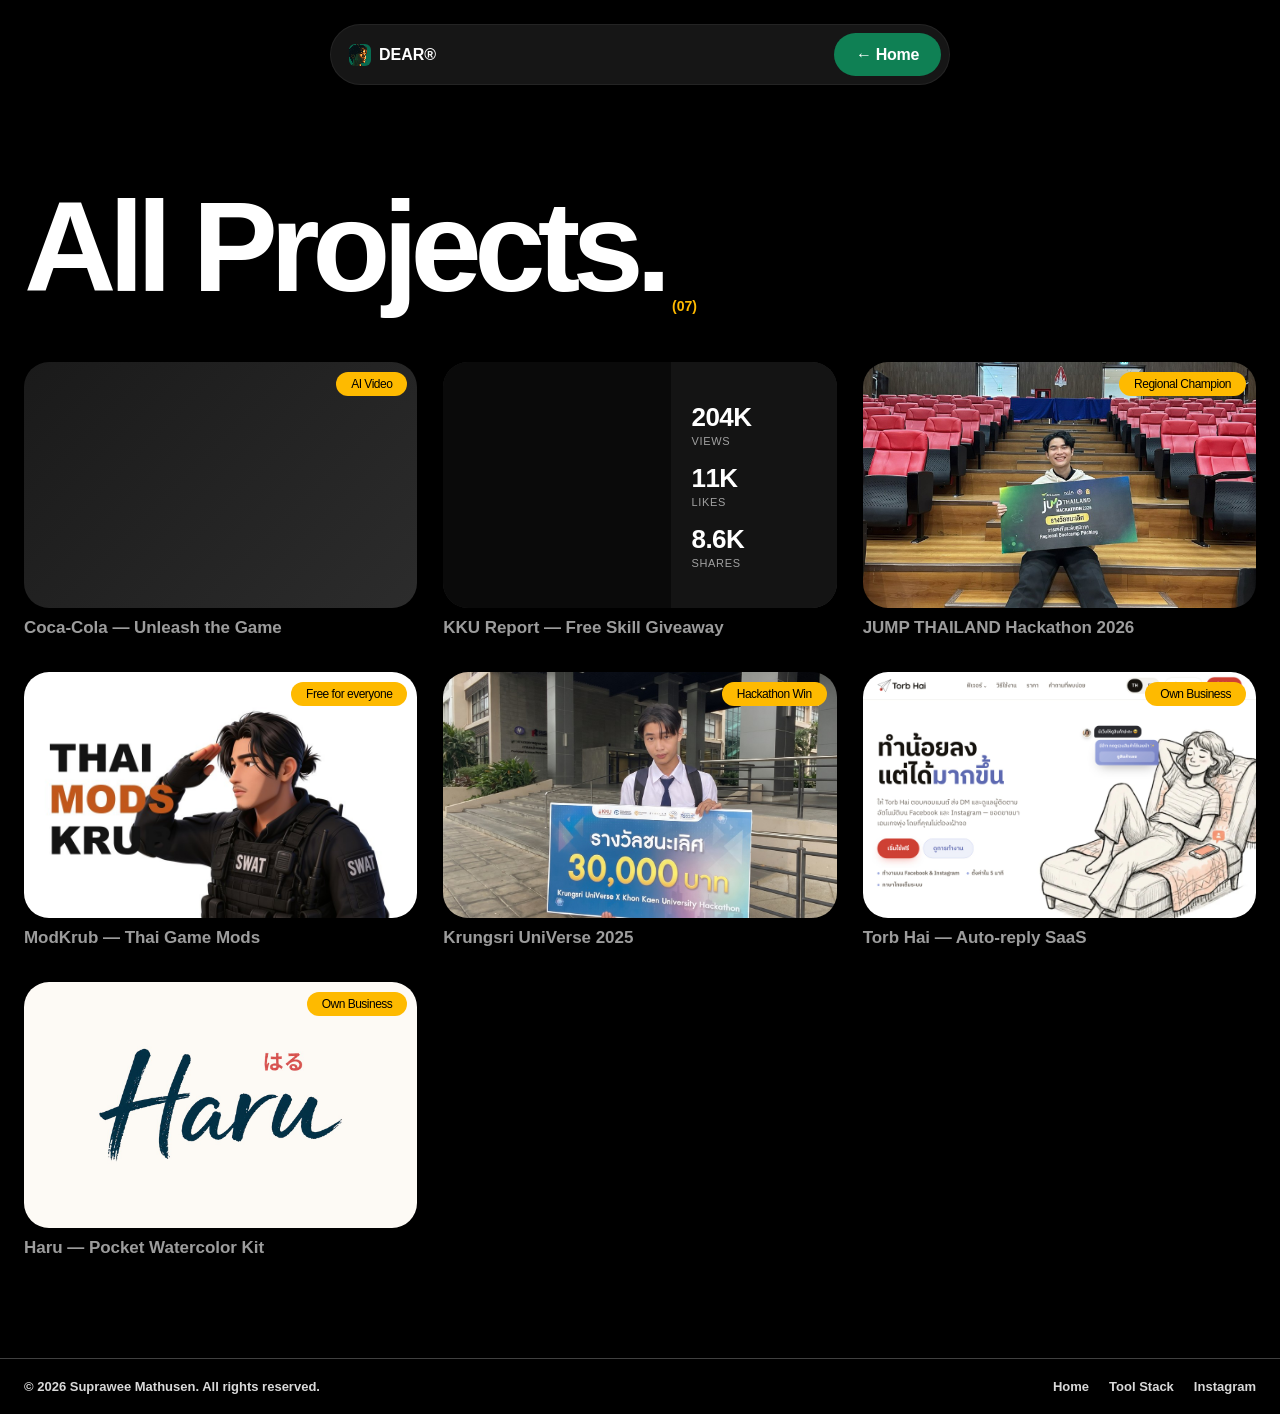
==== project.html @ 67c2562b "Put the pixel portrait mark beside the site name Replaces the sparkle glyph in the nav on all three " ====
<!DOCTYPE html>
<html lang="en">
<head>
<meta charset="UTF-8">
<meta http-equiv="Content-Security-Policy" content="default-src 'self'; script-src 'self' 'unsafe-inline' https://cdn.jsdelivr.net; style-src 'self' 'unsafe-inline' https://fonts.googleapis.com; font-src 'self' https://fonts.gstatic.com; img-src 'self' data:; media-src 'self'; connect-src 'self'; object-src 'none'; base-uri 'self'; form-action 'none'; upgrade-insecure-requests">
<meta name="referrer" content="strict-origin-when-cross-origin">
<meta name="viewport" content="width=device-width, initial-scale=1.0">
<title>Project — DEAR®</title>
<link rel="preconnect" href="https://fonts.googleapis.com">
<link rel="preconnect" href="https://fonts.gstatic.com" crossorigin>
<link href="https://fonts.googleapis.com/css2?family=Inter:ital,opsz,wght@0,14..32,100..900;1,14..32,100..900&family=Noto+Sans+Thai:wght@400..900&display=swap" rel="stylesheet">
<link rel="icon" type="image/png" href="assets/brand-mark.png">
<link rel="apple-touch-icon" href="assets/brand-mark.png">
<link rel="stylesheet" href="style.css?v=202608132258">
</head>
<body>

<!-- ===== NAV (brand goes home; the button goes FORWARD to the full list) ===== -->
<nav class="nav pj-nav">
  <a class="nav-brand" href="index.html">
    <span class="nav-logo"><img src="assets/brand-mark.png" alt=""></span>
    <span class="nav-name">DEAR®</span>
  </a>
  <a href="index.html" class="pj-goback" id="goBack">← <span id="goBackLabel">Back</span></a>
  <a href="projects.html" class="btn btn-green btn-roll">
    <span class="roll"><span id="backLabel">All Projects →</span><span id="backLabel2">All Projects →</span></span>
  </a>
</nav>

<main class="pj-main">
  <h1 class="pj-title" id="pjTitle">—</h1>
  <p class="pj-tagline" id="pjTagline"></p>

  <div class="pj-meta">
    <div><span class="pj-meta-label" data-l="service">Service</span><span class="pj-pill" id="pjService"></span></div>
    <div><span class="pj-meta-label" data-l="client">Client</span><span class="pj-pill" id="pjClient"></span></div>
    <div><span class="pj-meta-label" data-l="year">Year</span><span class="pj-pill" id="pjYear"></span></div>
  </div>

  <div class="pj-media" id="pjMedia"></div>

  <p class="pj-desc" id="pjDesc"></p>

  <!-- evidence that belongs next to the outcome, not up in the gallery -->
  <div class="pj-media pj-proof" id="pjProof"></div>

  <!-- STAR's R: kept in its own block so "how did it end" is never buried in prose -->
  <div class="pj-result" id="pjResult" style="display:none">
    <span class="pj-result-label" id="pjResultLabel">Result</span>
    <p class="pj-result-text" id="pjResultText"></p>
  </div>

  <div class="pj-cta-row">
    <a href="index.html#contact" class="btn btn-white btn-lg btn-roll pj-cta">
      <span class="roll"><span id="ctaLabel">Work with me →</span><span id="ctaLabel2">Work with me →</span></span>
    </a>
    <a href="#" id="pjDownload" class="btn btn-green btn-lg btn-roll pj-cta" style="display:none" download>
      <span class="roll"><span id="dlLabel"></span><span id="dlLabel2"></span></span>
    </a>
    <!-- same slot, but for opening a live site instead of downloading a file -->
    <a href="#" id="pjVisit" class="btn btn-green btn-lg btn-roll pj-cta" style="display:none" target="_blank" rel="noopener">
      <span class="roll"><span id="vsLabel"></span><span id="vsLabel2"></span></span>
    </a>
  </div>
</main>

<script src="project-data.js?v=202608132258"></script>
<script>
(function () {
  const lang = (localStorage.getItem("lang") === "th") ? "th" : "en";
  const slug = new URLSearchParams(location.search).get("p");
  // hasOwn, not a plain lookup: ?p=constructor / __proto__ / toString would
  // otherwise resolve up the prototype chain and render a broken page
  const p = (slug && Object.prototype.hasOwnProperty.call(PROJECT_PAGES, slug))
    ? PROJECT_PAGES[slug] : null;
  if (!p) { location.replace("projects.html"); return; }

  document.title = p.title + " — DEAR®";
  document.getElementById("pjTitle").textContent = p.title;
  document.getElementById("pjTagline").textContent = p.tagline[lang];
  document.getElementById("pjDesc").textContent = p.desc[lang];
  document.getElementById("pjService").textContent = p.service;
  document.getElementById("pjClient").textContent = p.client;
  document.getElementById("pjYear").textContent = p.year;

  const L = {
    th: { service: "บริการ", client: "ลูกค้า/งาน", year: "ปี", back: "ผลงานทั้งหมด →", cta: "ร่วมงานกับผม →", goBack: "ย้อนกลับ" },
    en: { service: "Service", client: "Client", year: "Year", back: "All Projects →", cta: "Work with me →", goBack: "Back" },
  }[lang];
  document.getElementById("goBackLabel").textContent = L.goBack;

  if (p.result) {
    document.getElementById("pjResult").style.display = "";
    document.getElementById("pjResultLabel").textContent = lang === "th" ? "ผลลัพธ์" : "Result";
    document.getElementById("pjResultText").textContent = p.result[lang];
  }

  // go back to wherever they actually came from (ticker or the grid);
  // falls back to the home page when the case page was opened directly
  document.getElementById("goBack").addEventListener("click", e => {
    if (history.length > 1 && document.referrer && new URL(document.referrer).origin === location.origin) {
      e.preventDefault();
      history.back();
    }
  });
  document.querySelectorAll(".pj-meta-label").forEach(e => (e.textContent = L[e.dataset.l]));
  document.getElementById("backLabel").textContent = L.back;
  document.getElementById("backLabel2").textContent = L.back;
  document.getElementById("ctaLabel").textContent = L.cta;
  document.getElementById("ctaLabel2").textContent = L.cta;

  if (p.download) {
    const dl = document.getElementById("pjDownload");
    dl.href = p.download.href;
    dl.style.display = "";
    document.getElementById("dlLabel").textContent = p.download.label[lang];
    document.getElementById("dlLabel2").textContent = p.download.label[lang];
  }

  if (p.visit) {
    const vs = document.getElementById("pjVisit");
    vs.href = p.visit.href;
    vs.style.display = "";
    document.getElementById("vsLabel").textContent = p.visit.label[lang];
    document.getElementById("vsLabel2").textContent = p.visit.label[lang];
  }

  const media = document.getElementById("pjMedia");
  if (p.media && p.media.length) {
    const render = (m, mi) => {
      if (typeof m === "string") m = { type: "img", src: m };
      // portrait media marked phone:true sits inside an iPhone mockup on a brand-colored panel
      const phone = el => m.phone
        ? `<div class="pj-phone-wrap" style="background:${p.bg}"><div class="pj-phone">${el}</div></div>`
        : el;
      if (m.type === "row")
        return `<div class="pj-row">${m.items.map(render).join("")}</div>`;
      // optional per-item crop focus for object-fit:cover (e.g. pos:"50% 80%")
      const pos = m.pos ? ` style="object-position:${m.pos}"` : "";
      if (m.type === "img")
        return phone(`<img src="${m.src}" alt="${p.title}" loading="lazy"${pos}>`);
      if (m.type === "video") {
        // sound-toggle videos preload fully so scrubbing works without server range-request support
        const vid = `<video src="${m.src}" playsinline autoplay muted${m.loop === false ? "" : " loop"} preload="${m.sound ? "auto" : "metadata"}"${pos}></video>`;
        return m.sound ? `<div class="pj-video-wrap">${vid}<button class="pj-mute-btn" aria-label="toggle sound">🔇</button><div class="pj-seek"><div class="pj-seek-fill"></div></div></div>` : phone(vid);
      }
      if (m.type === "elements") {
        return `
        <div class="pj-elements">
          <div class="pj-elements-head">${m.heading || "Elements — Higgsfield.ai"}</div>
          <div class="pj-elements-grid">
            ${m.items.map(it => `
              <div class="pj-element">
                <img src="${it.img}" alt="${it.label}" loading="lazy">
                <div class="pj-element-label">${it.label}</div>
                <div class="pj-element-cat">${it.category}</div>
              </div>`).join("")}
          </div>
        </div>`;
      }
      if (m.type === "slides") {
        const srcs = Array.from({ length: m.count }, (_, i) => `${m.base}${String(i + 1).padStart(2, "0")}.jpg`);
        return `
        <div class="pj-slides" data-srcs='${JSON.stringify(srcs)}' data-i="0" id="slides${mi}">
          <img src="${srcs[0]}" alt="${p.title} — slide 1" loading="lazy">
          <button class="pj-sbtn pj-prev" aria-label="previous slide">←</button>
          <button class="pj-sbtn pj-next" aria-label="next slide">→</button>
          <span class="pj-scount">1 / ${srcs.length}</span>
        </div>`;
      }
      return "";
    };
    media.innerHTML = p.media.map(render).join("");

    // same renderer, but these sit down by the result block instead of the gallery
    const proof = document.getElementById("pjProof");
    if (p.proof && p.proof.length) {
      proof.innerHTML = p.proof.map(render).join("");
      // a proof shot is supporting evidence, not the story: if one is missing it
      // drops out quietly rather than leaving a broken-image box above the result
      proof.querySelectorAll("img").forEach(img => {
        img.addEventListener("error", () => {
          const row = img.closest(".pj-row");
          img.remove();
          // a pair that loses one half would sit in a lopsided column — go full width
          if (row && row.children.length === 1) row.style.gridTemplateColumns = "1fr";
          if (!proof.querySelector("img")) proof.innerHTML = "";
        });
      });
    }

    // sound-toggle video: starts muted (autoplay requires it), button unmutes
    document.querySelectorAll(".pj-video-wrap").forEach(wrap => {
      const v = wrap.querySelector("video"), btn = wrap.querySelector(".pj-mute-btn");
      btn.addEventListener("click", () => {
        v.muted = !v.muted;
        btn.textContent = v.muted ? "🔇" : "🔊";
        if (!v.muted) v.play();
      });

      // seek bar: click or drag across the strip to scrub forward/back
      const seek = wrap.querySelector(".pj-seek"), fill = wrap.querySelector(".pj-seek-fill");
      v.addEventListener("timeupdate", () => {
        if (v.duration) fill.style.width = (v.currentTime / v.duration * 100) + "%";
      });
      const seekTo = clientX => {
        const r = seek.getBoundingClientRect();
        const frac = Math.min(1, Math.max(0, (clientX - r.left) / r.width));
        if (v.duration) v.currentTime = frac * v.duration;
      };
      let dragging = false;
      seek.addEventListener("mousedown", e => { dragging = true; seekTo(e.clientX); });
      window.addEventListener("mousemove", e => { if (dragging) seekTo(e.clientX); });
      window.addEventListener("mouseup", () => { dragging = false; });
      seek.addEventListener("touchstart", e => seekTo(e.touches[0].clientX));
      seek.addEventListener("touchmove", e => seekTo(e.touches[0].clientX));
    });

    // slide decks: arrows or a tap on the image flip through the pages
    document.querySelectorAll(".pj-slides").forEach(box => {
      const srcs = JSON.parse(box.dataset.srcs);
      const img = box.querySelector("img"), count = box.querySelector(".pj-scount");
      const go = d => {
        const i = (Number(box.dataset.i) + d + srcs.length) % srcs.length;
        box.dataset.i = i;
        img.src = srcs[i];
        count.textContent = `${i + 1} / ${srcs.length}`;
      };
      box.querySelector(".pj-prev").addEventListener("click", () => go(-1));
      box.querySelector(".pj-next").addEventListener("click", () => go(1));
      img.addEventListener("click", () => go(1));
    });
  } else {
    // branded placeholder until real shots arrive
    media.innerHTML = `<div class="pj-placeholder" style="background:${p.bg}"><span>${p.glyph}</span></div>`;
  }
})();
</script>
</body>
</html>
---- style.css ----
/* ============================================================
   YOURNAME® — original portfolio, styled in the spirit of
   premium dark creative-studio sites. All code written fresh.
   ============================================================ */

:root{
  --bg:#000;
  --card:#141414;
  --card-2:#1c1c1c;
  --amber:#feba00;
  --green:#0f8054;
  --white:#fff;
  --grey:#c9c9c9;
  --muted:#a1a1a1;
  --radius:30px;
  --nav-h:64px;
  --ease:cubic-bezier(.22,1,.36,1);
  /* reference nav morph: framer spring duration .4s bounce .2 (zeta .8, ~1.5% overshoot) */
  --spring:linear(0, 0.0894, 0.275, 0.4759, 0.6519, 0.7886, 0.8854, 0.9483, 0.9857, 1.0052, 1.0135, 1.0151, 1.0135, 1.0106, 1.0076, 1.005, 1.003);
}

*{box-sizing:border-box;margin:0;padding:0}
html{scroll-behavior:smooth;background:var(--bg);overscroll-behavior-y:none}
body{
  background:var(--bg);
  color:var(--white);
  font-family:"Inter","Noto Sans Thai",sans-serif;
  -webkit-font-smoothing:antialiased;
  overflow-x:hidden;
}
a{color:inherit;text-decoration:none}
main{display:block}
::selection{background:var(--amber);color:#000}

/* ---------- Typography helpers ---------- */
.giant{
  font-size:clamp(60px,10vw,144px);
  font-weight:600;
  letter-spacing:-.06em;
  line-height:1.05;
  text-wrap:balance;
}
.big-text{
  font-size:clamp(20px,2.4vw,32px);
  font-weight:500;
  letter-spacing:-.9px;
  line-height:1.25;
  text-wrap:balance;
}
.muted{color:var(--muted);font-size:15px;line-height:1.5}
.count{color:var(--amber);font-size:14px;font-weight:600}

/* ---------- Buttons ---------- */
.btn{
  display:inline-flex;align-items:center;justify-content:center;
  padding:12px 22px;border-radius:999px;
  font-weight:700;font-size:16px;letter-spacing:-.3px;
  transition:transform .35s var(--ease),background .3s;
  will-change:transform;
}
.btn:hover{transform:scale(1.05)}
.btn:active{transform:scale(.97)}
.btn-lg{padding:16px 30px;font-size:20px}
.btn-block{width:100%}
.btn-green{background:var(--green);color:#fff}
.btn-white{background:#fff;color:#000}
.btn-black{background:#000;color:#fff}

/* rolling text on hover */
.btn-roll .roll{
  display:flex;flex-direction:column;height:1.2em;overflow:hidden;line-height:1.2em;
}
.btn-roll .roll span{display:block;transition:transform .45s var(--ease)}
.btn-roll:hover .roll span{transform:translateY(-1.2em)}

/* ---------- NAV ---------- */
.nav{
  position:fixed;top:24px;left:50%;transform:translateX(-50%);
  z-index:100;
  display:flex;align-items:center;gap:40px;
  padding:8px 8px 8px 18px;
  background:rgba(40,40,40,.55);
  backdrop-filter:blur(12px);-webkit-backdrop-filter:blur(12px);
  border-radius:999px;
  border:1px solid rgba(255,255,255,.06);
  animation:navDrop .8s var(--ease) both;
  transition:gap .4s var(--spring),padding .4s var(--spring);
}
/* scrolling DOWN collapses the bar to logo + dots so it doesn't cover
   content; scrolling UP brings the full menu back (reference behavior).
   Reference morph is one spring on width AND height (pill 44 -> 34). */
.nav-links,.nav>.btn,.nav>.lang-btn{
  max-width:420px;max-height:48px;overflow:hidden;white-space:nowrap;
  transition:max-width .4s var(--spring),max-height .4s var(--spring),opacity .25s ease,padding .4s var(--spring),margin .4s var(--spring);
}
.nav.nav-mini{gap:0;padding:8px 18px}
.nav.nav-mini .nav-links,.nav.nav-mini>.btn,.nav.nav-mini>.lang-btn{
  max-width:0;max-height:22px;opacity:0;padding-left:0;padding-right:0;margin-left:0;pointer-events:none;border-width:0;
}
.lang-btn{
  margin-left:-24px;
  padding:9px 14px;border-radius:999px;
  background:none;border:1px solid rgba(255,255,255,.28);
  color:#fff;font-family:inherit;font-weight:700;font-size:13px;letter-spacing:.02em;
  cursor:pointer;transition:border-color .2s,opacity .25s ease;
}
.lang-btn:hover{border-color:rgba(255,255,255,.7)}
.nav-dots{
  display:flex;align-items:center;gap:5px;
  max-width:0;opacity:0;overflow:hidden;cursor:pointer;
  transition:max-width .4s var(--spring),opacity .25s ease,margin .4s var(--spring);
}
.nav-dots i{
  flex:none;width:5px;height:5px;border-radius:99px;background:#fff;opacity:.75;
  transform:scale(0);
  transition:transform .5s var(--spring),height .45s var(--spring);
}
.nav-dots i:nth-child(2){width:6px;height:6px;background:var(--amber);opacity:1}
.nav.nav-mini .nav-dots{max-width:44px;opacity:1;margin-left:14px}
/* reference behavior: dots pop in one by one with a spring when the bar collapses,
   then the amber one stretches tall and keeps a soft breathing pulse */
.nav.nav-mini .nav-dots i{transform:scale(1)}
.nav.nav-mini .nav-dots i:nth-child(1){transition-delay:.08s}
.nav.nav-mini .nav-dots i:nth-child(2){transition-delay:.16s;height:14px}
.nav.nav-mini .nav-dots i:nth-child(3){transition-delay:.24s}
@keyframes dotBreathe{0%,100%{transform:scale(1) scaleY(1)}50%{transform:scale(1) scaleY(.5)}}
.nav.nav-mini .nav-dots i:nth-child(2){animation:dotBreathe 2.4s ease-in-out 1.2s infinite}
/* hovering the collapsed pill springs the full menu back open (mattter behavior) */
.nav.nav-mini:hover{gap:40px;padding:8px 8px 8px 18px}
.nav.nav-mini:hover .nav-links,.nav.nav-mini:hover>.btn,.nav.nav-mini:hover>.lang-btn{
  max-width:420px;max-height:48px;opacity:1;pointer-events:auto;
}
.nav.nav-mini:hover>.btn{padding:12px 22px}
.nav.nav-mini:hover>.lang-btn{padding:9px 14px;margin-left:-24px;border-width:1px}
.nav.nav-mini:hover .nav-dots{max-width:0;opacity:0;margin-left:0}
@keyframes navDrop{from{opacity:0;transform:translate(-50%,-30px)}to{opacity:1;transform:translate(-50%,0)}}
.nav-brand{display:flex;align-items:center;gap:8px;font-weight:600;font-size:16px;letter-spacing:-.04px}
.nav-logo{color:var(--amber);display:flex}
/* pixel-art mark: keep the hard pixel edges instead of letting the browser blur them */
.nav-logo img{width:22px;height:22px;border-radius:6px;display:block;image-rendering:pixelated}
.nav-links{display:flex;gap:24px;font-weight:600;font-size:16px}
.nav-links a{opacity:.9;transition:opacity .2s}
.nav-links a:hover{opacity:.6}
.nav-links sup{color:var(--amber);font-size:9px;font-weight:600}
.nav-burger{display:none;background:none;border:none;cursor:pointer;padding:6px}
.nav-burger i{display:block;width:4px;height:4px;border-radius:50%;background:#fff;margin:3px auto}

/* ---------- HERO ---------- */
.hero{
  position:relative;height:100vh;overflow:hidden;
  display:flex;align-items:center;justify-content:center;
}
.hero-bg{position:absolute;inset:0;animation:heroZoom 1.6s var(--ease) both}
@keyframes heroZoom{from{opacity:0;transform:scale(1.2)}to{opacity:1;transform:scale(1)}}
.hero-photo{position:absolute;inset:0;width:100%;height:100%;object-fit:cover}
.hero-shade{position:absolute;inset:0;background:linear-gradient(rgba(5,8,12,.25), rgba(5,8,12,.15) 45%, rgba(5,8,12,.45))}
.hero-grain{
  position:absolute;inset:0;opacity:.25;mix-blend-mode:overlay;
  background-image:url("data:image/svg+xml,%3Csvg xmlns='http://www.w3.org/2000/svg' width='120' height='120'%3E%3Cfilter id='n'%3E%3CfeTurbulence type='fractalNoise' baseFrequency='0.9' numOctaves='2'/%3E%3C/filter%3E%3Crect width='120' height='120' filter='url(%23n)' opacity='0.5'/%3E%3C/svg%3E");
}
/* glass selection-frame card (reference: MATTIX center card) */
.hero-card{
  position:relative;z-index:2;
  width:min(860px,72vw);
  padding:44px 52px 36px;
  background:rgba(20,26,24,.16);
  backdrop-filter:blur(7px);-webkit-backdrop-filter:blur(7px);
  border:1px solid rgba(255,255,255,.38);
}
.hc-dot{
  position:absolute;width:9px;height:9px;border-radius:50%;background:#fff;
}
.hc-tl{top:-5px;left:-5px}.hc-tr{top:-5px;right:-5px}
.hc-bl{bottom:-5px;left:-5px}.hc-br{bottom:-5px;right:-5px}
.hero-est{font-size:14px;letter-spacing:.06em;color:rgba(255,255,255,.85);margin-bottom:10px}
.hero-name{
  font-size:clamp(52px,7.6vw,112px);
  font-weight:900;letter-spacing:-.03em;line-height:1;color:#fff;
  white-space:nowrap;
}
.hero-name sup{font-size:.28em;font-weight:800;vertical-align:super}
.hero-studio{font-size:.30em;font-weight:700;letter-spacing:0;margin-left:.18em}
.hero-mid{display:flex;align-items:flex-end;gap:24px;margin-top:26px}
.hero-desc{
  max-width:440px;flex:none;
  font-size:14.5px;font-weight:600;letter-spacing:.03em;line-height:1.55;
  color:#fff;
}
.hero-desc span{color:rgba(255,255,255,.55)}
.hero-sign{
  width:min(300px,26vw);height:auto;margin-bottom:-18px;
  clip-path:inset(0 100% 0 0);
  animation:signWipe 1.3s ease-out 1.1s forwards;   /* handwriting wipe, left to right */
}
@keyframes signWipe{to{clip-path:inset(0 0 0 0)}}
.hero-tags{
  margin-top:64px;
  font-size:17px;font-weight:700;letter-spacing:.04em;color:#fff;
  display:flex;gap:16px;align-items:center;
}
.hero-tags i{font-style:normal;color:rgba(255,255,255,.5);font-weight:400}

/* appear-on-load */
.appear{opacity:0;transform:translateY(120px);animation:appearUp 1s var(--ease) forwards}
.appear[data-delay="200"]{animation-delay:.2s}
.appear[data-delay="300"]{animation-delay:.35s}
.appear[data-delay="400"]{animation-delay:.5s}
@keyframes appearUp{to{opacity:1;transform:translateY(0)}}

/* ---------- DIVIDER ---------- */
.divider{
  display:flex;align-items:center;gap:0;max-width:1200px;margin:0 auto;padding:28px 24px;width:100%;
}
.divider .line{flex:1;height:1px;background:rgba(255,255,255,.7);transform:scaleX(0);transition:transform 1.2s var(--ease)}
.divider .line:first-child{transform-origin:right}
.divider .line:last-child{transform-origin:left}
.divider.in .line{transform:scaleX(1)}
.divider .pill{
  background:#333;border-radius:999px;padding:6px 14px;
  font-size:14px;font-weight:600;letter-spacing:-.2px;white-space:nowrap;
}
.divider .pill::first-letter{color:var(--amber)}

/* ---------- SECTIONS ---------- */
.section{max-width:1440px;margin:0 auto;padding:100px 24px}
.section-head{
  display:flex;align-items:flex-end;justify-content:space-between;gap:24px;
  margin-bottom:64px;flex-wrap:wrap;
}
.head-left{display:flex;align-items:flex-end;gap:8px}
.proj-lede{color:var(--muted,#9a9a9a);font-size:15px;margin:0 0 14px 22px;max-width:300px;line-height:1.5}

/* scroll reveal */
.reveal{opacity:0;transform:translateY(calc(30px + var(--off,0px)));transition:opacity .9s var(--ease),transform .9s var(--ease)}
.reveal.in{opacity:1;transform:translateY(var(--off,0px))}

/* word-by-word */
.word-reveal .w{
  display:inline-block;opacity:0;transform:translateY(12px);
  transition:opacity .6s var(--ease),transform .6s var(--ease);
  transition-delay:calc(var(--wi)*28ms);
}
.word-reveal.in .w{opacity:1;transform:translateY(0)}

/* ---------- TECH STACK (heading + keyboard only) ---------- */
.stack-head{display:flex;justify-content:center;align-items:flex-end;gap:8px}
.stack .kb3d{margin-top:30px}

/* ---------- INTRO (legacy — section removed 6 ก.ค., rules kept in case facts return) ---------- */
.intro-grid{display:flex;gap:48px;align-items:flex-start}
.intro-meta{width:30%;flex-shrink:0}
.intro-facts{display:flex;flex-direction:column;gap:22px}
.intro-facts dt{
  color:var(--muted);font-size:12px;font-weight:600;
  letter-spacing:.12em;text-transform:uppercase;margin-bottom:6px;
}
.intro-facts dt::before{content:"✦ ";color:var(--amber)}
.intro-facts dd{font-size:16px;font-weight:500;line-height:1.4}
.intro-body{flex:1}
.intro-body .big-text{max-width:850px}
.intro .kb3d{margin-top:-60px;width:84%;margin-left:auto}
.logo-grid{display:grid;grid-template-columns:repeat(3,1fr);gap:8px}
.logo-cell{
  aspect-ratio:1.825;background:var(--card);border-radius:var(--radius);
  display:flex;align-items:center;justify-content:center;
  font-weight:800;letter-spacing:.06em;color:#666;font-size:clamp(13px,1.4vw,18px);
  transition:background .3s,color .3s, opacity .9s var(--ease), transform .9s var(--ease);
}
.logo-cell:hover{background:var(--amber);color:#000}
/* Dear's 3D keyboard (three.js) — replaces the old logo grid */
.kb3d{
  position:relative;height:640px;
}
.kb3d canvas{width:100%;height:100%;display:block;cursor:grab}
.kb3d canvas:active{cursor:grabbing}
/* pressed-key callout: big tilted 3D-ish name + one-liner (reference style) */
.kb3d-callout{
  position:absolute;z-index:3;left:33%;top:9%;max-width:44%;
  pointer-events:none;opacity:0;transform:rotate(-9deg) scale(.85);
}
.kb3d-callout.pop{
  animation:calloutPop .45s var(--spring) forwards, calloutFade .5s ease 2.1s forwards;
}
@keyframes calloutPop{to{opacity:1;transform:rotate(-9deg) scale(1)}}
@keyframes calloutFade{to{opacity:0}}
.kb3d-callout b{
  display:block;font-size:clamp(34px,3.6vw,58px);font-weight:900;letter-spacing:-.02em;
  color:#fff;line-height:1;
  text-shadow:0 1px 0 #999,0 2px 0 #888,0 3px 0 #777,0 4px 0 #555,0 6px 14px rgba(0,0,0,.6);
}
.kb3d-callout span{
  display:block;margin-top:10px;font-size:clamp(13px,1.2vw,17px);font-weight:600;
  color:var(--grey);letter-spacing:.01em;
}
.kb3d-tip{
  position:absolute;bottom:16px;left:0;width:100%;text-align:center;pointer-events:none;
  color:var(--muted);font-size:13px;letter-spacing:.04em;
}

/* ---------- PROJECTS TICKER ---------- */
.ticker-3d{
  /* one flat plane rotated 40° (left edge near), center vanishing point —
     matches the reference's measured matrix (persp ≈ 1550, origin 50/50) */
  perspective:1550px;perspective-origin:50% 50%;
  /* full-bleed like the reference, with vertical padding so the near
     (left) edge's perspective bulge isn't clipped by overflow:hidden */
  width:100vw;margin-left:calc(50% - 50vw);
  overflow:hidden;margin-top:170px;padding:60px 0;
  -webkit-mask-image:linear-gradient(90deg,transparent,#000 4%,#000 78%,rgba(0,0,0,.25) 96%,transparent);
  mask-image:linear-gradient(90deg,transparent,#000 4%,#000 78%,rgba(0,0,0,.25) 96%,transparent);
}
.ticker-plane{
  /* viewport-wide plane rotated once (left edge near); the track then
     scrolls flat INSIDE this plane, exactly like the reference */
  transform:rotateY(40deg);
  transform-style:preserve-3d;
}
.ticker-track{
  display:flex;gap:20px;width:max-content;
  will-change:transform;
}
.p-card{display:block;width:clamp(300px,27vw,400px);flex:none;cursor:pointer}
a.p-card:hover .p-title{color:#fff}
.p-thumb{
  position:relative;aspect-ratio:1.6;border-radius:25px;overflow:hidden;
  background:var(--p-bg,linear-gradient(135deg,#1a1a1a,#2c2c2c));
  transition:transform .5s var(--ease);
}
.p-card:hover .p-thumb{transform:scale(.97)}
.p-thumb::after{
  content:var(--p-glyph,"✦");position:absolute;inset:0;
  display:flex;align-items:center;justify-content:center;
  font-size:64px;font-weight:900;color:rgba(255,255,255,.85);
  letter-spacing:-.05em;
}
.p-video{position:absolute;inset:0;width:100%;height:100%;object-fit:cover;z-index:0}
/* split card: video fills the left side, real stat numbers fill the right (no tag pill, no empty letterbox space) */
.p-thumb-split::after{content:none}
.p-split{position:absolute;inset:0;display:flex}
.p-split-video{width:58%;height:100%;object-fit:contain;background:#0a0a0a;flex:none}
.p-split-stats{
  flex:1;background:#141414;display:flex;flex-direction:column;
  justify-content:center;gap:16px;padding:0 20px;
}
.p-split-num{display:block;font-size:26px;font-weight:800;color:#fff;letter-spacing:-.02em}
.p-split-label{display:block;font-size:11px;font-weight:500;color:var(--muted);text-transform:uppercase;letter-spacing:.06em;margin-top:2px}
.p-tag{
  position:absolute;top:10px;right:10px;z-index:2;
  background:var(--amber);color:#000;border-radius:999px;
  padding:5px 15px;font-size:12px;font-weight:500;letter-spacing:-.5px;
}
.p-title{margin-top:10px;font-size:17px;font-weight:600;letter-spacing:-.04px;color:#9c9c9c}

/* ---------- SERVICES ---------- */
.services{
  max-width:1440px;margin:0 auto;padding:0 24px;height:300vh;position:relative;
}
.services-sticky{
  position:sticky;top:0;height:100vh;
  display:flex;align-items:center;justify-content:center;
  background:var(--green);border-radius:var(--radius);overflow:hidden;
}
.services-title{
  position:absolute;inset:0;display:flex;align-items:center;justify-content:center;
  color:#fff;z-index:1;
}
.card-stack{position:absolute;inset:0;z-index:3}
.s-card{
  position:absolute;left:50%;top:50%;
  width:259px;height:329px;margin:-164.5px 0 0 -129.5px;
  background:var(--card);border-radius:15px;
  display:flex;flex-direction:column;align-items:center;justify-content:center;gap:6px;
  z-index:calc(10 - var(--i));
  will-change:transform;
}
.s-num{position:absolute;top:12px;right:14px;font-size:14px;font-weight:600;color:var(--amber)}
.s-name{
  position:absolute;left:0;right:0;bottom:16px;text-align:center;
  font-size:20px;font-weight:700;letter-spacing:-.02em;
  text-shadow:0 2px 10px rgba(0,0,0,.85);
}
/* artwork backgrounds: glyph art sits in the upper area, name bar fades in below */
.s-card{
  background-size:72% auto;background-position:center 34%;background-repeat:no-repeat;
  background-color:#000;
}
.s-card::after{
  content:"";position:absolute;inset:0;border-radius:inherit;
  background:linear-gradient(rgba(0,0,0,0) 60%,rgba(0,0,0,.72));
}
.s-card .s-num,.s-card .s-name{z-index:1}
.sv-ai{background-image:url("assets/services/ai.jpg")}
.sv-design{background-image:url("assets/services/design.jpg")}
.sv-auto{background-image:url("assets/services/auto.jpg")}
.sv-web{background-image:url("assets/services/web.jpg")}

/* ---------- PROJECT CASE-STUDY PAGE (project.html) ---------- */
.pj-nav{gap:0;justify-content:space-between;width:min(620px,calc(100vw - 48px))}
/* quiet back link: returns to whatever page sent you here */
.pj-goback{
  margin-right:auto;padding-left:18px;
  color:var(--grey);font-size:14px;font-weight:600;text-decoration:none;
  transition:color .3s var(--ease);
}
.pj-goback:hover{color:#fff}
.pj-main{
  max-width:1240px;margin:0 auto;padding:170px 24px 90px;
  display:flex;flex-direction:column;align-items:center;text-align:center;
}
.pj-title{
  font-size:clamp(56px,9vw,140px);font-weight:800;letter-spacing:-.04em;line-height:1;
  background:linear-gradient(#fff 35%,#555);-webkit-background-clip:text;background-clip:text;color:transparent;
}
.pj-tagline{
  max-width:760px;margin-top:26px;
  font-size:clamp(19px,2vw,27px);font-weight:700;letter-spacing:-.02em;line-height:1.35;text-wrap:balance;
}
.pj-meta{display:flex;gap:14px;margin-top:34px;flex-wrap:wrap;justify-content:center}
.pj-meta>div{display:flex;flex-direction:column;gap:8px;align-items:center}
.pj-meta-label{color:var(--muted);font-size:13px;font-weight:600}
.pj-pill{
  background:#1d1d1d;border:1px solid rgba(255,255,255,.1);border-radius:999px;
  padding:9px 18px;font-size:15px;font-weight:700;
}
.pj-media{width:100%;margin-top:70px;display:flex;flex-direction:column;gap:14px}
/* never crop or squash: fit by whichever side runs out first, keep the real ratio.
   wide shots still fill the column; tall/square ones cap at 88vh and centre. */
.pj-media img{
  max-width:100%;max-height:88vh;width:auto;height:auto;
  object-fit:contain;border-radius:22px;display:block;margin:0 auto;
}
.pj-media video{max-height:78vh;max-width:100%;margin:0 auto;border-radius:22px;display:block;background:#0a0a0a}
/* proof shots that live beside the result block. these are 2x screen captures of a
   ~620pt window, so the pair runs the full column width — any narrower and the text
   inside them lands below its original size and stops being readable. */
.pj-proof{margin-top:46px;gap:12px}
.pj-proof:empty{display:none}
.pj-proof img{max-height:none;border-radius:16px;border:1px solid rgba(255,255,255,.09)}
/* video with a sound on/off control (main case-study cut, autoplay muted by default) */
.pj-video-wrap{position:relative}
.pj-mute-btn{
  position:absolute;bottom:20px;right:20px;z-index:2;
  width:46px;height:46px;border-radius:50%;border:none;cursor:pointer;
  background:rgba(0,0,0,.55);color:#fff;font-size:19px;
  backdrop-filter:blur(6px);transition:background .2s,transform .2s;
}
.pj-mute-btn:hover{background:var(--amber);color:#000;transform:scale(1.08)}
/* click/drag strip along the bottom edge to seek forward/back */
.pj-seek{
  position:absolute;left:0;right:0;bottom:0;height:5px;
  background:rgba(255,255,255,.22);cursor:pointer;z-index:2;
  transition:height .15s;
}
.pj-seek:hover{height:9px}
.pj-seek-fill{height:100%;width:0;background:var(--amber);pointer-events:none}
/* Higgsfield.ai element gallery (Character/Prop/Location assets used to build the ad) */
.pj-elements{width:100%}
.pj-elements-head{margin-bottom:16px;font-size:14px;font-weight:600;letter-spacing:.04em;color:var(--muted);text-transform:uppercase}
.pj-elements-grid{display:grid;grid-template-columns:repeat(auto-fill,minmax(150px,1fr));gap:14px}
.pj-element{background:var(--card);border-radius:16px;overflow:hidden}
.pj-element img{width:100%;aspect-ratio:1.3;object-fit:cover;display:block}
.pj-element-label{padding:10px 12px 3px;font-size:13px;font-weight:600;color:#e8e8e8}
.pj-element-cat{padding:0 12px 10px;font-size:11px;color:var(--muted);letter-spacing:.04em;text-transform:uppercase}
/* paired media (e.g. portrait photo + portrait video) share one row, equal height */
.pj-row{display:grid;grid-template-columns:1fr 1fr;gap:14px;align-items:start}
/* let the column width drive the size: a height cap would letterbox portrait
   shots inside their cell and leave dead bars either side */
.pj-row img{width:100%;height:auto;max-height:none;object-fit:contain;margin:0;border-radius:22px}
.pj-row video{width:100%;height:auto;max-height:74vh;object-fit:contain;margin:0}
/* portrait media inside an iPhone mockup on a brand-colored panel */
.pj-phone-wrap{
  display:flex;align-items:center;justify-content:center;
  padding:44px 24px;border-radius:22px;overflow:hidden;height:100%;
}
.pj-phone{
  position:relative;width:min(290px,62vw);flex:none;
  border-radius:44px;border:10px solid #0b0b0b;background:#000;overflow:hidden;
  box-shadow:0 24px 60px rgba(0,0,0,.5),inset 0 0 0 2px #2a2a2a;
}
.pj-phone::before{
  content:"";position:absolute;top:12px;left:50%;transform:translateX(-50%);
  width:86px;height:24px;border-radius:99px;background:#0b0b0b;z-index:2;
}
.pj-phone video,.pj-phone img{
  width:100%;height:auto;max-height:none;object-fit:contain;
  margin:0;border-radius:0;display:block;
}
/* click-through slide deck */
.pj-slides{position:relative}
.pj-slides img{object-fit:contain;background:#0d0d0d;cursor:e-resize}
.pj-sbtn{
  position:absolute;top:50%;transform:translateY(-50%);
  width:46px;height:46px;border-radius:50%;border:none;cursor:pointer;
  background:rgba(0,0,0,.55);color:#fff;font-size:19px;font-weight:700;
  backdrop-filter:blur(6px);transition:background .2s,transform .2s;
}
.pj-sbtn:hover{background:var(--amber);color:#000;transform:translateY(-50%) scale(1.08)}
.pj-prev{left:16px}
.pj-next{right:16px}
.pj-scount{
  position:absolute;bottom:14px;left:50%;transform:translateX(-50%);
  background:rgba(0,0,0,.6);border-radius:999px;padding:6px 16px;
  font-size:13px;font-weight:700;letter-spacing:.04em;backdrop-filter:blur(6px);
}
.pj-placeholder{
  width:100%;aspect-ratio:16/8.4;border-radius:22px;
  display:flex;align-items:center;justify-content:center;
}
.pj-placeholder span{font-size:clamp(80px,12vw,170px);font-weight:900;color:rgba(255,255,255,.85);letter-spacing:-.05em}
/* pre-line so a blank line in desc[] renders as a real paragraph break (desc is set via textContent) */
.pj-desc{max-width:680px;margin-top:44px;color:var(--grey);font-size:17px;line-height:1.65;white-space:pre-line}
/* the closing "so how did it end" block — deliberately separate from the story */
.pj-result{
  max-width:680px;width:100%;margin-top:38px;padding:26px 30px;
  background:var(--card);border-radius:22px;border-left:3px solid var(--amber);
  text-align:left;
}
.pj-result-label{
  display:block;font-size:12px;font-weight:700;letter-spacing:.16em;
  text-transform:uppercase;color:var(--amber);margin-bottom:10px;
}
.pj-result-text{color:#fff;font-size:17px;line-height:1.6;margin:0}
@media (max-width:809px){ .pj-result{padding:20px 22px} }

.pj-cta-row{display:flex;gap:14px;flex-wrap:wrap}
.pj-cta{margin-top:44px}

/* ---------- ALL PROJECTS (static grid page) ---------- */
/* Thai headings run tall (ทั้ง stacks two marks); leave room so the giant
   title never rides up into the fixed nav */
.all-main{padding-top:180px;min-height:70vh}
.all-main .section-head{margin-bottom:48px}
.all-grid{
  display:grid;grid-template-columns:repeat(auto-fill,minmax(340px,1fr));
  gap:34px 26px;
}
.all-card{display:block;text-decoration:none;color:inherit}
.all-card .p-thumb{transition:transform .5s var(--ease)}
.all-card:hover .p-thumb{transform:scale(.98)}
.all-card:hover .p-title{color:#fff}
@media (max-width:809px){
  .all-main{padding-top:140px}
  .all-grid{grid-template-columns:1fr;gap:26px}
}

/* ---------- EXPERIENCE ---------- */
.xp-lede{max-width:340px}
.xp-group{
  display:flex;align-items:center;gap:10px;
  font-size:12px;font-weight:700;letter-spacing:.16em;text-transform:uppercase;
  color:var(--grey);margin:0 0 16px;
}
.xp-list + .xp-group{margin-top:48px}
.xp-list{display:flex;flex-direction:column;gap:12px}
/* full-bleed logos (Central's mark is a solid red square) fill the tile */
.xp-logo-bleed{padding:0;overflow:hidden}
.xp-logo-bleed img{width:100%;height:100%;object-fit:cover;border-radius:16px}
.xp-item{
  display:flex;align-items:center;gap:24px;
  background:var(--card);border-radius:20px;padding:20px 26px;
  color:inherit;text-decoration:none;
  transition:opacity .9s var(--ease),transform .9s var(--ease),background .35s var(--ease);
  transition-delay:calc(var(--d,0)*90ms);
}
a.xp-item:hover{background:var(--card-2)}
.xp-logo{
  flex:none;width:78px;height:78px;border-radius:16px;background:#fff;
  display:flex;align-items:center;justify-content:center;padding:11px;
}
.xp-logo img{max-width:100%;max-height:100%;object-fit:contain;display:block}
.xp-body{display:flex;flex-direction:column;gap:6px;min-width:0}
.xp-org{font-size:19px;font-weight:700;letter-spacing:-.2px}
.xp-role{color:var(--grey);font-size:15px;line-height:1.55;max-width:620px}
.xp-arrow{
  margin-left:auto;padding-left:16px;color:var(--amber);font-size:20px;
  opacity:0;transform:translateX(-8px);
  transition:opacity .35s var(--ease),transform .35s var(--ease);
}
a.xp-item:hover .xp-arrow{opacity:1;transform:none}

/* ---------- STATS ---------- */
.stats-lede{max-width:920px;margin-bottom:80px}
.stats-grid{display:flex;gap:0}
.stats-grid .stat-card{width:25%}
.stat-card{
  background:var(--card);border-radius:20px;padding:20px;margin:0 4px;
  display:flex;flex-direction:column;min-height:346px;
}
.stat-label{font-size:14px;font-weight:600;letter-spacing:-.2px;padding-top:12px}
.stat-num{margin-top:auto;font-size:48px;font-weight:500;letter-spacing:-.02em}
.stat-card hr{border:none;border-top:1px solid rgba(255,255,255,.6);margin:14px 0 10px}
.stat-foot{font-size:14px;font-weight:600;color:var(--grey)}

/* ---------- CTA (typewriter capsule) ---------- */
.cta{height:100vh;display:flex;align-items:center;justify-content:center;padding:0 24px}
.cta-pill{
  width:min(560px,100%);background:var(--green);border-radius:var(--radius);
  backdrop-filter:blur(15px);
  padding:8px 8px 8px 22px;display:flex;align-items:center;justify-content:space-between;gap:16px;
}
.cta-type{font-size:16px;font-weight:600;letter-spacing:-.3px}
.caret{color:#c9f5e3;animation:blink 1s steps(1) infinite}
@keyframes blink{50%{opacity:0}}

/* ---------- END PAGE (mattter-style curtain reveal) ----------
   main scrolls away like a curtain, uncovering this fixed green page. */
main{position:relative;z-index:2;background:var(--bg)}
.end-spacer{height:100vh;pointer-events:none}
.page-end{
  position:fixed;left:0;bottom:0;width:100%;height:100vh;z-index:1;
  background:var(--green);
  display:flex;flex-direction:column;justify-content:flex-end;
  overflow:auto;
}

/* ---------- CONTACT (final page) ---------- */
.contact{
  padding-top:clamp(96px,13vh,150px);   /* clear the fixed nav + let the title breathe */
  padding-bottom:40px;margin-bottom:auto;width:100%;
}
.contact-title{
  font-size:clamp(38px,5.6vw,84px);font-weight:800;letter-spacing:-.04em;line-height:.98;
  text-align:center;margin-bottom:clamp(40px,7vh,72px);text-wrap:balance;
}
.contact-grid{
  display:grid;grid-template-columns:1.2fr .8fr;gap:clamp(48px,5vw,84px);
  align-items:start;max-width:1240px;margin:0 auto;
}
.contact-card{
  background:rgba(10,14,12,.92);border:1px solid rgba(255,255,255,.1);
  border-radius:20px;padding:32px;
}
.contact-card-title{font-size:clamp(26px,2.6vw,36px);font-weight:800;letter-spacing:-.02em}
.contact-sub{color:var(--muted);font-size:15px;line-height:1.5;margin:8px 0 28px}
.contact-sub a{text-decoration:underline;text-underline-offset:3px}
.contact-sub a:hover{color:var(--amber)}
#contactForm{display:flex;flex-direction:column;gap:16px}
.form-row{display:flex;gap:14px}
.form-row label{flex:1}
#contactForm label{display:flex;flex-direction:column;gap:8px}
.f-label{font-size:14px;font-weight:600}
#contactForm input,#contactForm textarea{
  background:#0d0d0d;border:1px solid rgba(255,255,255,.12);border-radius:10px;
  padding:12px 14px;color:#fff;font:inherit;font-size:15px;resize:vertical;
  transition:border-color .2s;
}
#contactForm input:focus,#contactForm textarea:focus{outline:none;border-color:var(--amber)}
#contactForm ::placeholder{color:#5c5c5c}
.f-err{display:none;font-style:normal;font-size:13px;color:#ff6a5c}
.f-err.show{display:block}
.form-note{color:var(--muted);font-size:13px;margin-top:-6px}
.contact-side{display:flex;flex-direction:column;gap:22px;padding-top:10px}
/* short screens: trim the air, never clip the form */
@media (max-height:840px){
  .contact{padding-top:112px}
  .contact-title{font-size:clamp(34px,4.8vw,64px);margin-bottom:32px}
  .contact-card{padding:26px 28px}
}
.contact-side-lede{color:rgba(255,255,255,.75);font-size:15px}
.contact-line{font-size:clamp(18px,1.7vw,23px);font-weight:700;letter-spacing:-.02em;transition:color .2s}
.contact-line:hover{color:var(--amber)}
.contact-top{align-self:flex-start;margin-top:22px}

/* ---------- FOOTER (slim, sits on the green end page) ---------- */
.footer{
  border-top:1px solid rgba(255,255,255,.25);
  padding:20px 24px;display:flex;align-items:center;justify-content:space-between;
  flex-wrap:wrap;gap:12px;font-size:13px;font-weight:600;color:rgba(255,255,255,.85);
}
.footer-nav{display:flex;gap:20px}
.footer a:hover{color:#fff}

/* ---------- RESPONSIVE ---------- */
@media (max-width:1199px){
  .stats-grid{flex-wrap:wrap}
  .stats-grid .stat-card{width:calc(50% - 8px)}
}
@media (max-width:809px){
  .nav-links{display:none}
  .nav .btn{display:none}
  .nav-burger{display:block}
  .nav{gap:16px;padding-right:14px}
  .lang-btn{margin-left:0}
  .kb3d{height:340px}
  .hero-card{width:calc(100vw - 48px);max-width:100%;padding:28px 24px 24px}
  .hero-name{white-space:normal;font-size:clamp(40px,12vw,64px)}
  .hero-mid{flex-direction:column;align-items:flex-start;gap:8px;width:100%}
  /* the desc is `flex:none; max-width:440px` on desktop — on a 390px phone that
     refuses to shrink and drags the whole card past the right edge */
  .hero-desc{max-width:100%;flex:1 1 auto;min-width:0}
  .hero-sign{margin-bottom:0;width:min(220px,58%)}
  .hero-est{font-size:12.5px;letter-spacing:.04em}
  .hero-tags{margin-top:36px;font-size:14px;gap:10px;flex-wrap:wrap}
  .intro-grid{flex-direction:column;gap:32px}
  .intro-meta{width:100%}
  .intro-facts{flex-direction:row;flex-wrap:wrap;gap:16px 28px}
  .stack .kb3d{margin-top:0}
  .logo-grid{grid-template-columns:repeat(2,1fr)}
  /* the section head is a single flex row (giant title + count + lede) — on a
     phone the lede has nowhere to go, so let the row wrap and drop its indent */
  .head-left{flex-wrap:wrap}
  .proj-lede{margin-left:0;max-width:100%}
  .xp-lede{max-width:100%}
  .xp-item{gap:16px;padding:16px 18px;align-items:flex-start}
  .xp-logo{width:60px;height:60px;border-radius:13px;padding:8px}
  .xp-org{font-size:17px}
  .xp-role{font-size:14px}
  .xp-arrow{display:none}
  .stats-grid .stat-card{width:100%;margin:4px 0;--off:0px!important}
  .stats-grid{flex-direction:column}
  .pj-row{grid-template-columns:1fr}
  .contact-grid{grid-template-columns:1fr;gap:28px}
  .form-row{flex-direction:column;gap:18px}
  .footer{justify-content:center;text-align:center}
  /* curtain reveal off on small screens — normal flow instead */
  .end-spacer{display:none}
  .page-end{position:static;height:auto;overflow:visible}
  .section{padding:60px 15px}
  .hero{margin:0}
}
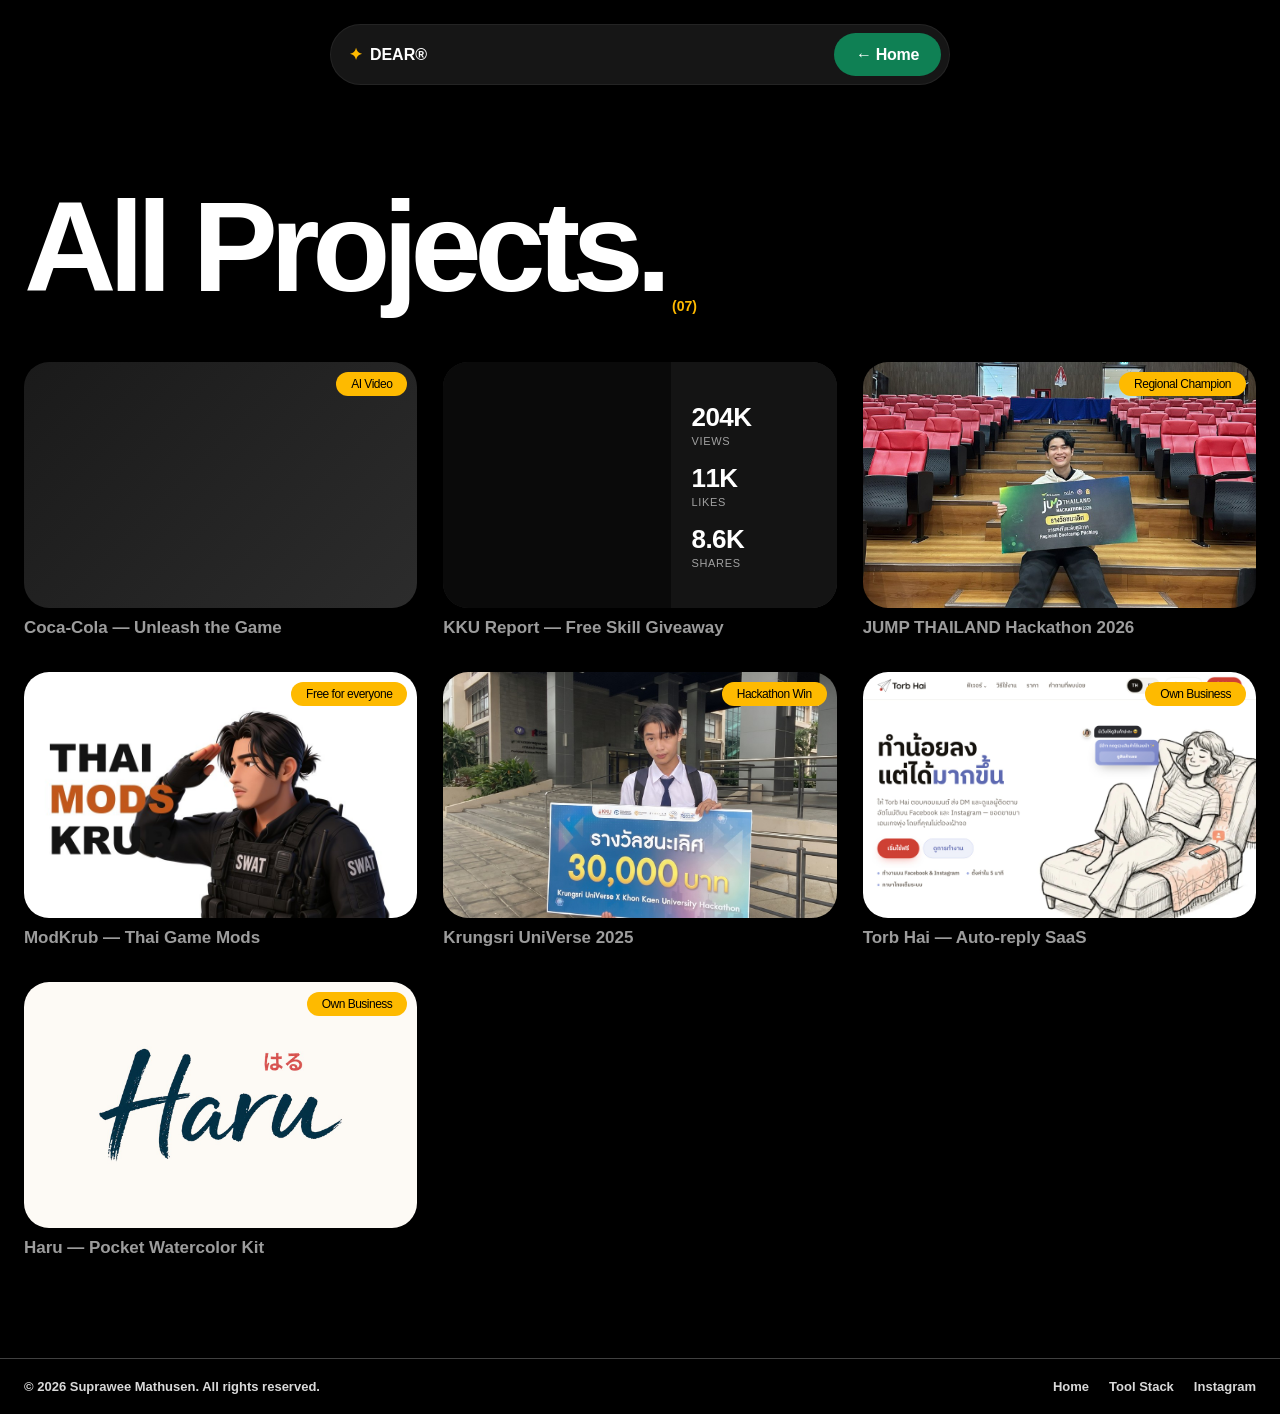
==== commit 15ba58f7: "Star back in the nav, pixel portrait as the browser tab icon I had these two swapped.  Co-Authored-B" ====
--- a/project.html
+++ b/project.html
@@ -11,14 +11,14 @@
 <link href="https://fonts.googleapis.com/css2?family=Inter:ital,opsz,wght@0,14..32,100..900;1,14..32,100..900&family=Noto+Sans+Thai:wght@400..900&display=swap" rel="stylesheet">
 <link rel="icon" type="image/png" href="assets/brand-mark.png">
 <link rel="apple-touch-icon" href="assets/brand-mark.png">
-<link rel="stylesheet" href="style.css?v=202608132258">
+<link rel="stylesheet" href="style.css?v=202608132313">
 </head>
 <body>
 
 <!-- ===== NAV (brand goes home; the button goes FORWARD to the full list) ===== -->
 <nav class="nav pj-nav">
   <a class="nav-brand" href="index.html">
-    <span class="nav-logo"><img src="assets/brand-mark.png" alt=""></span>
+    <span class="nav-logo">✦</span>
     <span class="nav-name">DEAR®</span>
   </a>
   <a href="index.html" class="pj-goback" id="goBack">← <span id="goBackLabel">Back</span></a>
@@ -64,7 +64,7 @@
   </div>
 </main>
 
-<script src="project-data.js?v=202608132258"></script>
+<script src="project-data.js?v=202608132313"></script>
 <script>
 (function () {
   const lang = (localStorage.getItem("lang") === "th") ? "th" : "en";
--- a/style.css
+++ b/style.css
@@ -135,9 +135,7 @@
 .nav.nav-mini:hover .nav-dots{max-width:0;opacity:0;margin-left:0}
 @keyframes navDrop{from{opacity:0;transform:translate(-50%,-30px)}to{opacity:1;transform:translate(-50%,0)}}
 .nav-brand{display:flex;align-items:center;gap:8px;font-weight:600;font-size:16px;letter-spacing:-.04px}
-.nav-logo{color:var(--amber);display:flex}
-/* pixel-art mark: keep the hard pixel edges instead of letting the browser blur them */
-.nav-logo img{width:22px;height:22px;border-radius:6px;display:block;image-rendering:pixelated}
+.nav-logo{color:var(--amber)}
 .nav-links{display:flex;gap:24px;font-weight:600;font-size:16px}
 .nav-links a{opacity:.9;transition:opacity .2s}
 .nav-links a:hover{opacity:.6}
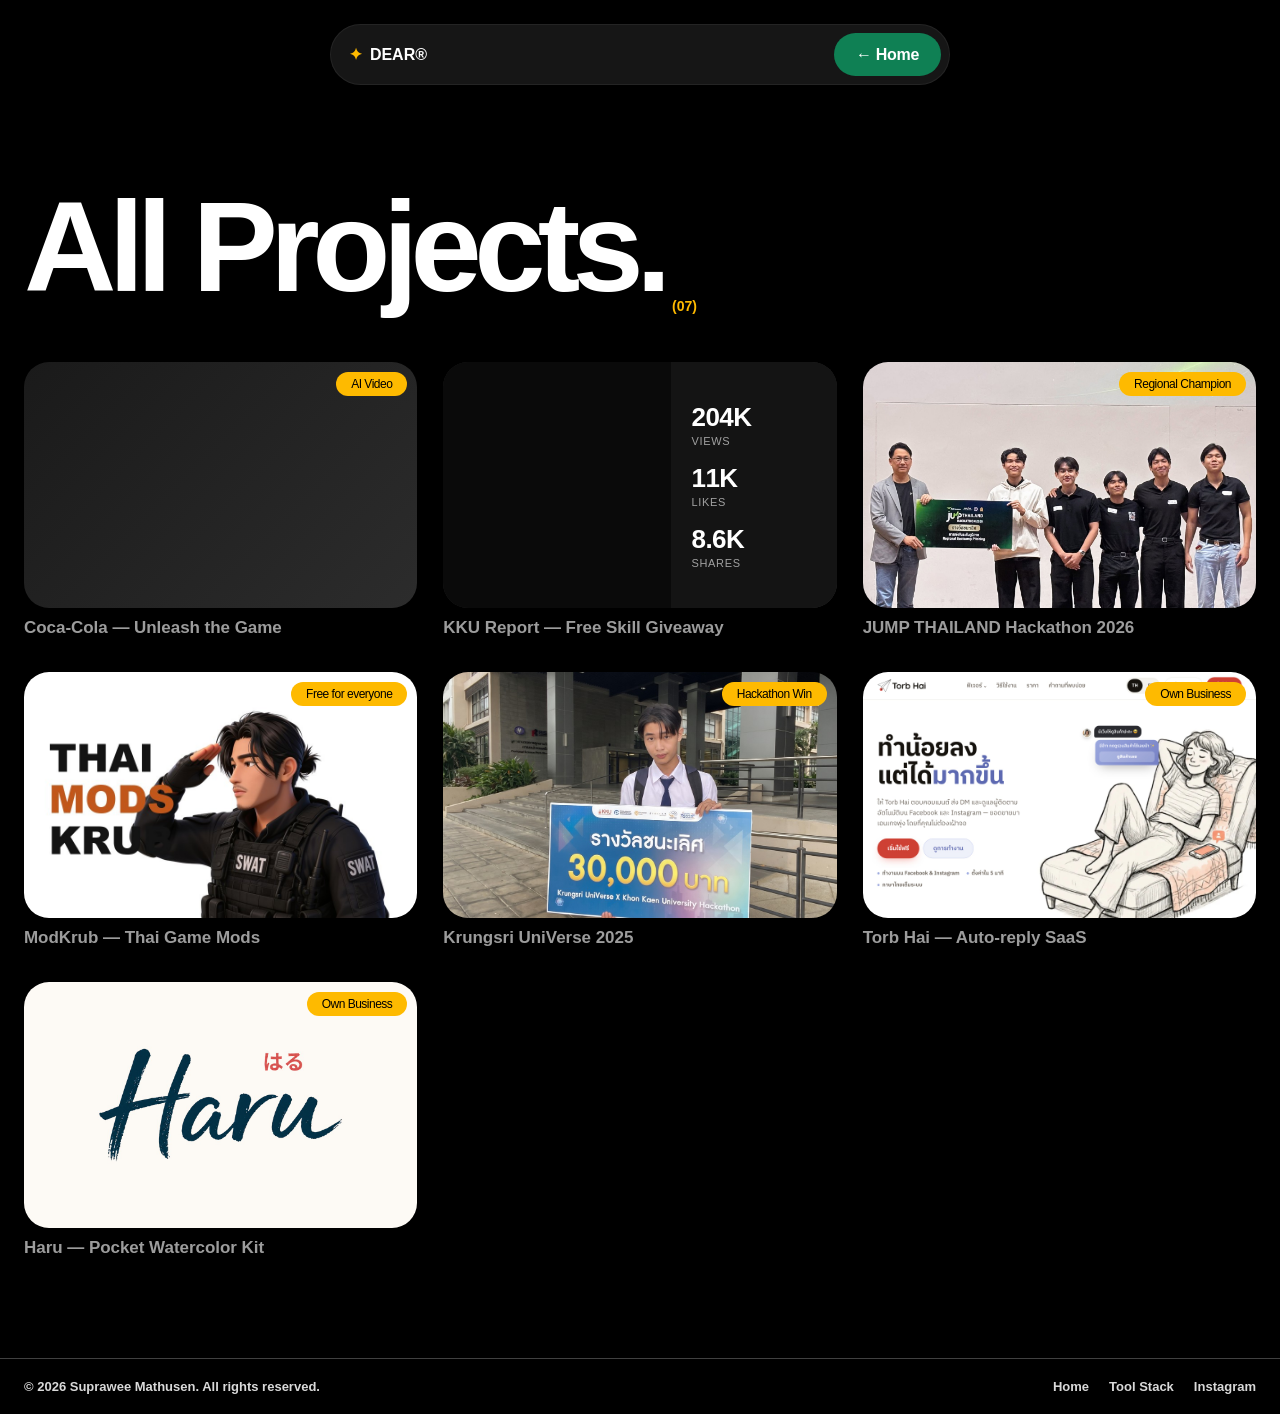
==== commit 84935227: "JUMP: เปลี่ยนรูปหน้าปกเป็นรูปรับรางวัลระดับภูมิภาค + เพิ่มใบประกาศ Bootcamp Winner ในหน้าเคส Co-Auth" ====
--- a/project.html
+++ b/project.html
@@ -9,9 +9,10 @@
 <link rel="preconnect" href="https://fonts.googleapis.com">
 <link rel="preconnect" href="https://fonts.gstatic.com" crossorigin>
 <link href="https://fonts.googleapis.com/css2?family=Inter:ital,opsz,wght@0,14..32,100..900;1,14..32,100..900&family=Noto+Sans+Thai:wght@400..900&display=swap" rel="stylesheet">
-<link rel="icon" type="image/png" href="assets/brand-mark.png">
-<link rel="apple-touch-icon" href="assets/brand-mark.png">
-<link rel="stylesheet" href="style.css?v=202608132313">
+<link rel="icon" type="image/png" sizes="256x256" href="assets/tab-icon-202608132319.png">
+<link rel="shortcut icon" type="image/png" href="assets/tab-icon-202608132319.png">
+<link rel="apple-touch-icon" href="assets/tab-icon-202608132319.png">
+<link rel="stylesheet" href="style.css?v=202608140115">
 </head>
 <body>
 
@@ -64,7 +65,7 @@
   </div>
 </main>
 
-<script src="project-data.js?v=202608132313"></script>
+<script src="project-data.js?v=202608140115"></script>
 <script>
 (function () {
   const lang = (localStorage.getItem("lang") === "th") ? "th" : "en";
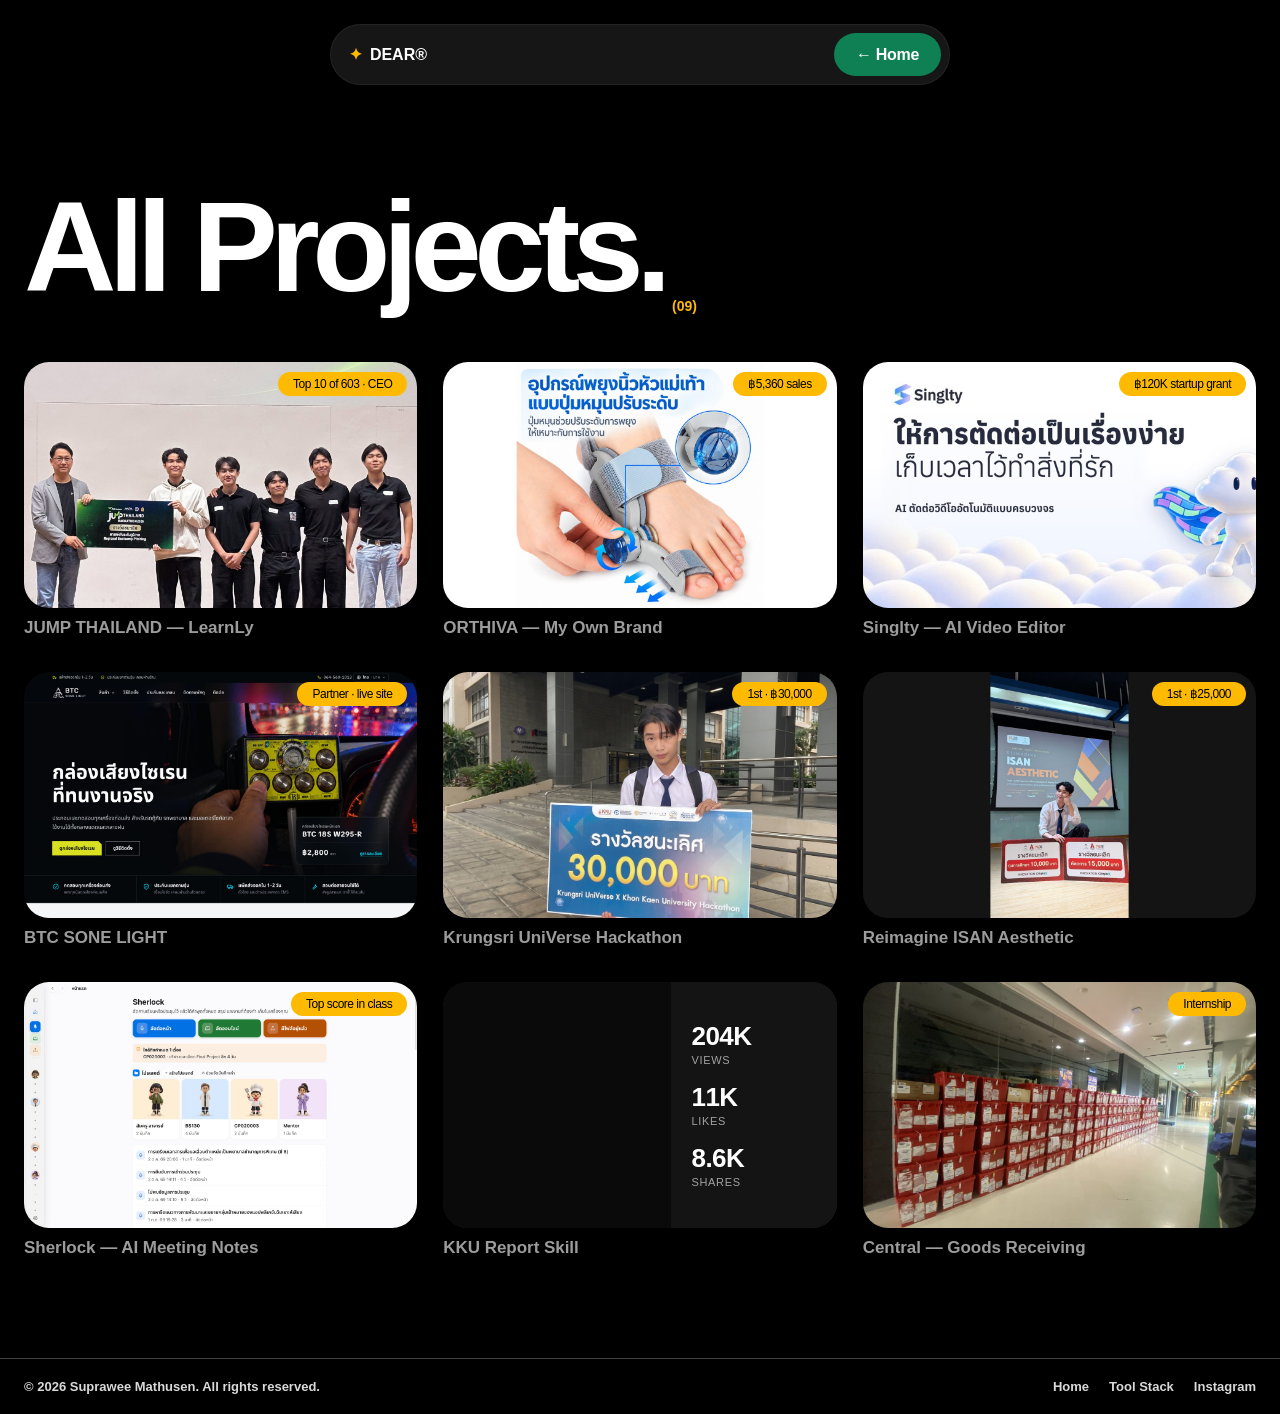
==== commit ea6330fe: "Update portfolio for internship 2027: same 9 projects as PDF v9, suprawee.me - Projects now match th" ====
--- a/project.html
+++ b/project.html
@@ -6,13 +6,19 @@
 <meta name="referrer" content="strict-origin-when-cross-origin">
 <meta name="viewport" content="width=device-width, initial-scale=1.0">
 <title>Project — DEAR®</title>
+<meta name="description" content="Suprawee Mathusen (Dear) — projects with real results: ORTHIVA, JUMP THAILAND, Singlty, BTC SONE LIGHT, Krungsri, ISAN Aesthetic, Sherlock, KKU Report Skill, Central.">
+<link rel="canonical" id="canon" href="https://suprawee.me/project.html">
+<meta property="og:type" content="website">
+<meta property="og:url" id="ogUrl" content="https://suprawee.me/project.html">
+<meta property="og:title" content="Project — DEAR® | Suprawee Mathusen">
+<meta property="og:image" content="https://suprawee.me/assets/hero-bg.jpg">
 <link rel="preconnect" href="https://fonts.googleapis.com">
 <link rel="preconnect" href="https://fonts.gstatic.com" crossorigin>
 <link href="https://fonts.googleapis.com/css2?family=Inter:ital,opsz,wght@0,14..32,100..900;1,14..32,100..900&family=Noto+Sans+Thai:wght@400..900&display=swap" rel="stylesheet">
 <link rel="icon" type="image/png" sizes="256x256" href="assets/tab-icon-202608132319.png">
 <link rel="shortcut icon" type="image/png" href="assets/tab-icon-202608132319.png">
 <link rel="apple-touch-icon" href="assets/tab-icon-202608132319.png">
-<link rel="stylesheet" href="style.css?v=202608140115">
+<link rel="stylesheet" href="style.css?v=202611040300">
 </head>
 <body>
 
@@ -30,6 +36,7 @@
 
 <main class="pj-main">
   <h1 class="pj-title" id="pjTitle">—</h1>
+  <!-- the outcome comes first: "got X, measured by Y, by doing Z" -->
   <p class="pj-tagline" id="pjTagline"></p>
 
   <div class="pj-meta">
@@ -38,17 +45,14 @@
     <div><span class="pj-meta-label" data-l="year">Year</span><span class="pj-pill" id="pjYear"></span></div>
   </div>
 
+  <!-- role → problem → decisions → numbers → evidence → learned -->
+  <div class="pjx-story" id="pjStory"></div>
+
   <div class="pj-media" id="pjMedia"></div>
 
-  <p class="pj-desc" id="pjDesc"></p>
-
-  <!-- evidence that belongs next to the outcome, not up in the gallery -->
-  <div class="pj-media pj-proof" id="pjProof"></div>
-
-  <!-- STAR's R: kept in its own block so "how did it end" is never buried in prose -->
-  <div class="pj-result" id="pjResult" style="display:none">
-    <span class="pj-result-label" id="pjResultLabel">Result</span>
-    <p class="pj-result-text" id="pjResultText"></p>
+  <div class="pjx-learned" id="pjLearned" style="display:none">
+    <span class="pjx-label" id="pjLearnedLabel">What I learned</span>
+    <p class="pjx-quote" id="pjLearnedText"></p>
   </div>
 
   <div class="pj-cta-row">
@@ -65,7 +69,7 @@
   </div>
 </main>
 
-<script src="project-data.js?v=202608140115"></script>
+<script src="project-data.js?v=202611040300"></script>
 <script>
 (function () {
   const lang = (localStorage.getItem("lang") === "th") ? "th" : "en";
@@ -75,11 +79,15 @@
   const p = (slug && Object.prototype.hasOwnProperty.call(PROJECT_PAGES, slug))
     ? PROJECT_PAGES[slug] : null;
   if (!p) { location.replace("projects.html"); return; }
+  document.documentElement.lang = lang;
 
   document.title = p.title + " — DEAR®";
+  // one canonical URL per case page (the static tag only knows project.html)
+  const url = "https://suprawee.me/project.html?p=" + encodeURIComponent(slug);
+  document.getElementById("canon").href = url;
+  document.getElementById("ogUrl").content = url;
   document.getElementById("pjTitle").textContent = p.title;
   document.getElementById("pjTagline").textContent = p.tagline[lang];
-  document.getElementById("pjDesc").textContent = p.desc[lang];
   document.getElementById("pjService").textContent = p.service;
   document.getElementById("pjClient").textContent = p.client;
   document.getElementById("pjYear").textContent = p.year;
@@ -90,10 +98,30 @@
   }[lang];
   document.getElementById("goBackLabel").textContent = L.goBack;
 
-  if (p.result) {
-    document.getElementById("pjResult").style.display = "";
-    document.getElementById("pjResultLabel").textContent = lang === "th" ? "ผลลัพธ์" : "Result";
-    document.getElementById("pjResultText").textContent = p.result[lang];
+  // ---- the story blocks, in reading order ----
+  const esc = t => String(t).replace(/[&<>"']/g, c => ({ "&": "&amp;", "<": "&lt;", ">": "&gt;", '"': "&quot;", "'": "&#39;" }[c]));
+  const S = {
+    th: { role: "บทบาทของผม", problem: "โจทย์", did: "สิ่งที่ผมทำ", decisions: "ตัดสินใจอะไร · ลองแล้วเลิกอะไร", numbers: "ตัวเลข", learned: "ได้เรียนรู้อะไร" },
+    en: { role: "My role", problem: "The problem", did: "What I did", decisions: "Decisions · what I tried and dropped", numbers: "Numbers", learned: "What I learned" },
+  }[lang];
+  const block = (label, inner, cls = "") => `<section class="pjx-block ${cls}"><span class="pjx-label">${label}</span>${inner}</section>`;
+  const list = arr => `<ul class="pjx-list">${arr.map(t => `<li>${esc(t)}</li>`).join("")}</ul>`;
+  let story = "";
+  if (p.role) story += block(S.role, `<p class="pjx-text pjx-strong">${esc(p.role[lang])}</p>`);
+  if (p.problem) story += block(S.problem, `<p class="pjx-text">${esc(p.problem[lang])}</p>` +
+    (p.did ? `<span class="pjx-sublabel">${S.did}</span>${list(p.did[lang])}` : ""));
+  if (p.decisions) story += block(S.decisions, list(p.decisions[lang]));
+  if (p.numbers && p.numbers.length) {
+    const nums = p.numbers.map(n => `<div class="pjx-num"><b>${esc(typeof n.v === "object" ? n.v[lang] : n.v)}</b><span>${esc(n[lang])}</span></div>`).join("");
+    story += block(S.numbers, `<div class="pjx-nums">${nums}</div>` +
+      (p.note ? `<p class="pjx-note">${esc(p.note[lang])}</p>` : "") +
+      (p.asOf ? `<p class="pjx-asof">${esc(p.asOf[lang])}</p>` : ""), "pjx-block-nums");
+  }
+  document.getElementById("pjStory").innerHTML = story;
+  if (p.learned) {
+    document.getElementById("pjLearned").style.display = "";
+    document.getElementById("pjLearnedLabel").textContent = S.learned;
+    document.getElementById("pjLearnedText").textContent = p.learned[lang];
   }
 
   // go back to wherever they actually came from (ticker or the grid);
@@ -134,12 +162,19 @@
       const phone = el => m.phone
         ? `<div class="pj-phone-wrap" style="background:${p.bg}"><div class="pj-phone">${el}</div></div>`
         : el;
-      if (m.type === "row")
-        return `<div class="pj-row">${m.items.map(render).join("")}</div>`;
+      // optional caption under any item (proof needs a label to be read as proof)
+      const cap = m.cap ? `<figcaption class="pjx-cap">${esc(m.cap[lang])}</figcaption>` : "";
+      if (m.type === "row") {
+        const cols = m.cols ? ` pjx-cols-${m.cols}` : "";
+        const row = `<div class="pj-row${cols}">${m.items.map(render).join("")}</div>`;
+        return cap ? `<figure class="pjx-fig">${row}${cap}</figure>` : row;
+      }
       // optional per-item crop focus for object-fit:cover (e.g. pos:"50% 80%")
       const pos = m.pos ? ` style="object-position:${m.pos}"` : "";
-      if (m.type === "img")
-        return phone(`<img src="${m.src}" alt="${p.title}" loading="lazy"${pos}>`);
+      if (m.type === "img") {
+        const im = phone(`<img src="${m.src}" alt="${esc(m.cap ? m.cap[lang] : p.title)}" loading="lazy"${pos}>`);
+        return cap ? `<figure class="pjx-fig">${im}${cap}</figure>` : im;
+      }
       if (m.type === "video") {
         // sound-toggle videos preload fully so scrubbing works without server range-request support
         const vid = `<video src="${m.src}" playsinline autoplay muted${m.loop === false ? "" : " loop"} preload="${m.sound ? "auto" : "metadata"}"${pos}></video>`;
@@ -172,23 +207,6 @@
       return "";
     };
     media.innerHTML = p.media.map(render).join("");
-
-    // same renderer, but these sit down by the result block instead of the gallery
-    const proof = document.getElementById("pjProof");
-    if (p.proof && p.proof.length) {
-      proof.innerHTML = p.proof.map(render).join("");
-      // a proof shot is supporting evidence, not the story: if one is missing it
-      // drops out quietly rather than leaving a broken-image box above the result
-      proof.querySelectorAll("img").forEach(img => {
-        img.addEventListener("error", () => {
-          const row = img.closest(".pj-row");
-          img.remove();
-          // a pair that loses one half would sit in a lopsided column — go full width
-          if (row && row.children.length === 1) row.style.gridTemplateColumns = "1fr";
-          if (!proof.querySelector("img")) proof.innerHTML = "";
-        });
-      });
-    }
 
     // sound-toggle video: starts muted (autoplay requires it), button unmutes
     document.querySelectorAll(".pj-video-wrap").forEach(wrap => {
--- a/style.css
+++ b/style.css
@@ -716,3 +716,81 @@
   .section{padding:60px 15px}
   .hero{margin:0}
 }
+
+/* ---------- CASE PAGE STORY (project.html, 2026-11 rewrite) ----------
+   prefix pjx- so nothing here can collide with the older pj- rules */
+.pjx-story{width:100%;max-width:820px;margin-top:64px;display:flex;flex-direction:column;gap:14px;text-align:left}
+.pjx-story:empty{display:none}
+.pjx-block{background:var(--card);border-radius:22px;padding:26px 30px;min-width:0}
+.pjx-label{
+  display:block;font-size:12px;font-weight:700;letter-spacing:.16em;
+  text-transform:uppercase;color:var(--amber);margin-bottom:12px;
+}
+.pjx-sublabel{
+  display:block;font-size:12px;font-weight:700;letter-spacing:.12em;
+  text-transform:uppercase;color:var(--muted);margin:20px 0 10px;
+}
+.pjx-text{color:var(--grey);font-size:17px;line-height:1.65;margin:0}
+.pjx-strong{color:#fff;font-weight:600}
+.pjx-list{list-style:none;margin:0;padding:0;display:flex;flex-direction:column;gap:10px}
+.pjx-list li{position:relative;padding-left:22px;color:var(--grey);font-size:16px;line-height:1.6}
+.pjx-list li::before{content:"✦";position:absolute;left:0;top:0;color:var(--amber);font-size:12px;line-height:27px}
+.pjx-nums{display:grid;grid-template-columns:repeat(auto-fit,minmax(min(100%,180px),1fr));gap:12px}
+/* Thai has no capitals: tracking that reads as "label" in English just pulls Thai words apart */
+html[lang="th"] .pjx-label,html[lang="th"] .pjx-sublabel{letter-spacing:.02em;text-transform:none;font-size:14px}
+.pjx-num{background:#1d1d1d;border:1px solid rgba(255,255,255,.08);border-radius:16px;padding:16px 18px;min-width:0}
+.pjx-num b{display:block;font-size:clamp(24px,2.4vw,32px);font-weight:800;letter-spacing:-.03em;line-height:1.1;color:#fff;white-space:nowrap}
+.pjx-num span{display:block;margin-top:6px;font-size:14px;line-height:1.45;color:var(--muted)}
+.pjx-note{margin:14px 0 0;color:var(--grey);font-size:15px;line-height:1.55}
+.pjx-asof{margin:12px 0 0;color:var(--muted);font-size:13px}
+.pjx-fig{margin:0;display:flex;flex-direction:column;gap:8px;min-width:0}
+.pjx-cap{color:var(--muted);font-size:14px;line-height:1.45;text-align:center}
+.pj-row.pjx-cols-4{grid-template-columns:repeat(4,minmax(0,1fr))}
+.pj-row{grid-template-columns:repeat(2,minmax(0,1fr))}
+.pj-row > *{min-width:0}
+.pjx-learned{
+  width:100%;max-width:820px;margin-top:56px;padding:30px 32px;text-align:left;
+  border-radius:22px;background:var(--green);
+}
+.pjx-learned .pjx-label{color:#c9f5e3}
+.pjx-quote{margin:0;font-size:clamp(20px,2.3vw,28px);font-weight:700;letter-spacing:-.02em;line-height:1.4;text-wrap:balance}
+@media (max-width:809px){
+  .pjx-story{margin-top:44px}
+  .pjx-block{padding:20px 20px}
+  .pjx-text{font-size:16px}
+  .pjx-list li{font-size:15px}
+  .pj-row{grid-template-columns:minmax(0,1fr)}
+  .pj-row.pjx-cols-4{grid-template-columns:repeat(2,minmax(0,1fr))}
+  .pjx-learned{padding:24px 22px}
+  .pjx-nums{grid-template-columns:repeat(2,minmax(0,1fr));gap:10px}
+  .pjx-num{padding:14px 14px}
+  .pjx-num b{font-size:22px}
+  .pjx-num span{font-size:13px}
+}
+
+/* ---------- HOME: INTERNSHIP BLOCK (ix- prefix) ---------- */
+.ix-who{max-width:880px;margin-top:28px;font-size:clamp(20px,2.2vw,28px);font-weight:700;letter-spacing:-.02em;line-height:1.4}
+.ix-who span{color:var(--muted);font-weight:600}
+.ix-pitch{max-width:760px;margin-top:18px;color:var(--grey);font-size:17px;line-height:1.65}
+.ix-tracks{display:flex;flex-wrap:wrap;gap:10px;margin-top:28px}
+.ix-track{background:#1d1d1d;border:1px solid rgba(255,255,255,.12);border-radius:999px;padding:9px 18px;font-size:15px;font-weight:600}
+.ix-proof{display:grid;grid-template-columns:repeat(3,minmax(0,1fr));gap:14px;margin-top:40px}
+.ix-card{
+  display:flex;flex-direction:column;gap:10px;min-width:0;
+  background:var(--card);border-radius:22px;padding:24px 24px 22px;
+  color:inherit;text-decoration:none;transition:background .35s var(--ease);
+}
+a.ix-card:hover{background:var(--card-2)}
+.ix-card .ix-num{font-size:clamp(34px,3.6vw,48px);font-weight:800;letter-spacing:-.03em;line-height:1;color:var(--amber)}
+.ix-card b{font-size:17px;font-weight:700;letter-spacing:-.2px}
+.ix-card > span:not(.ix-num){color:var(--grey);font-size:15px;line-height:1.55}
+.ix-card small{margin-top:auto;padding-top:6px;color:var(--muted);font-size:12.5px}
+.ix-foot{display:flex;flex-wrap:wrap;align-items:center;gap:14px 18px;margin-top:36px}
+.ix-when{font-size:16px;font-weight:700;margin-right:auto}
+.ix-when em{font-style:normal;color:var(--amber)}
+@media (max-width:1023px){ .ix-proof{grid-template-columns:minmax(0,1fr)} }
+@media (max-width:809px){
+  .ix-pitch{font-size:16px}
+  .ix-foot{flex-direction:column;align-items:stretch}
+  .ix-foot .btn{justify-content:center;text-align:center}
+}
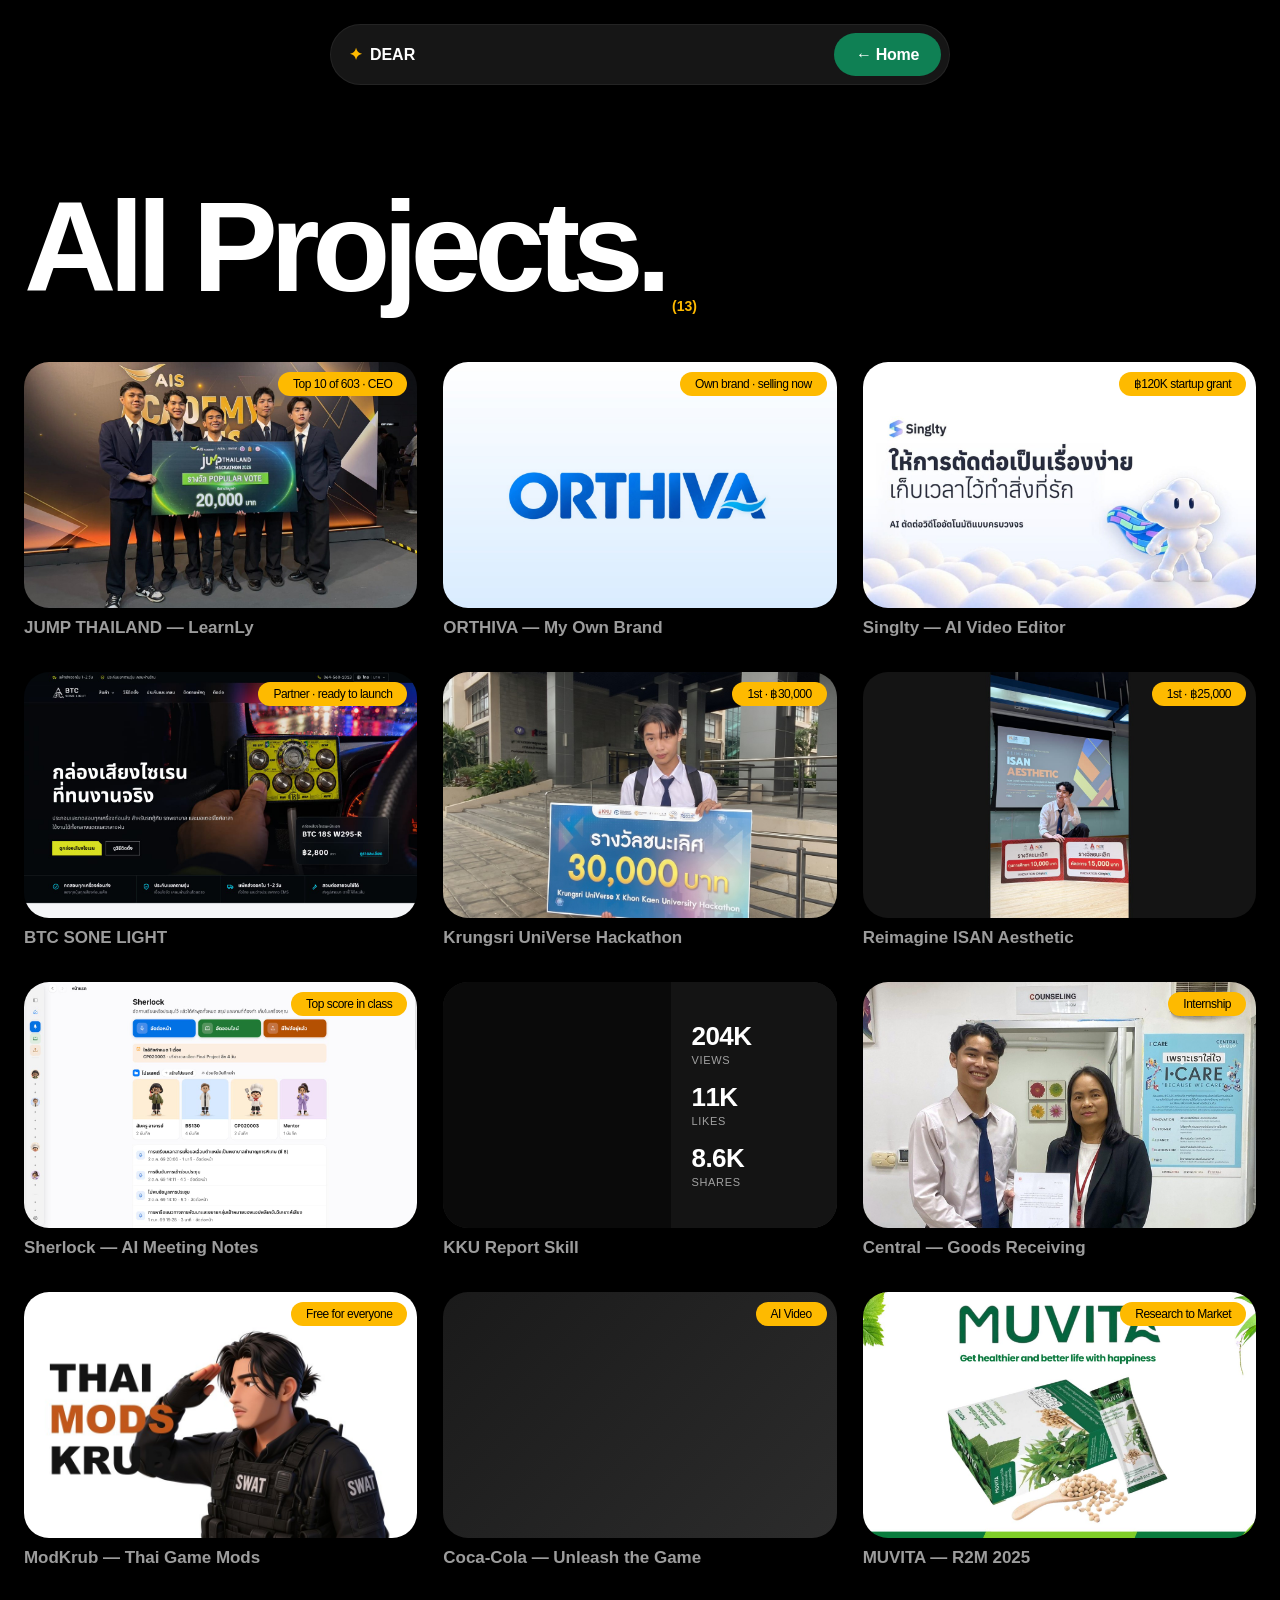
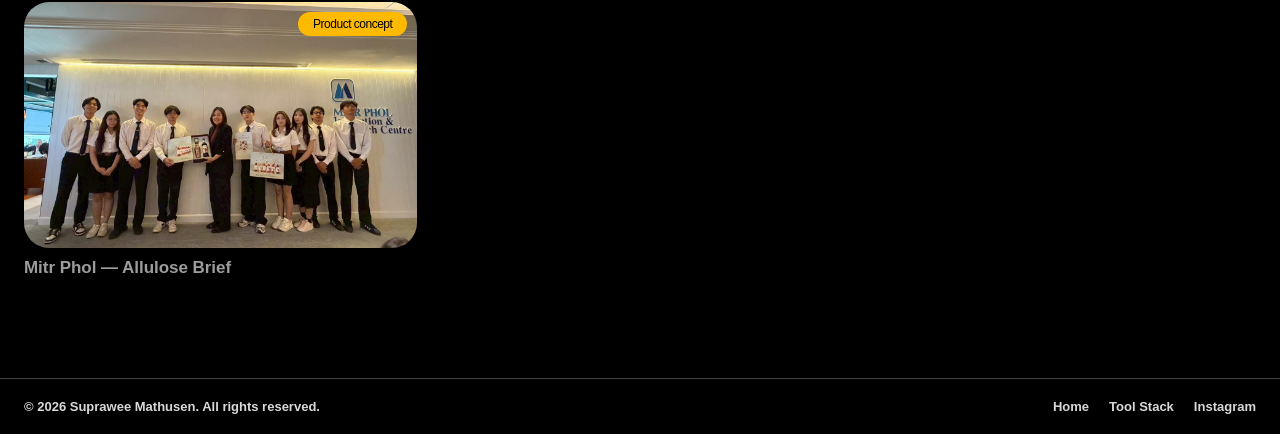
==== commit 578a8f00: "Remove ® from DEAR brand mark Co-Authored-By: Claude Opus 5.5 <noreply@anthropic.com> Claude-Session" ====
--- a/project.html
+++ b/project.html
@@ -5,12 +5,12 @@
 <meta http-equiv="Content-Security-Policy" content="default-src 'self'; script-src 'self' 'unsafe-inline' https://cdn.jsdelivr.net; style-src 'self' 'unsafe-inline' https://fonts.googleapis.com; font-src 'self' https://fonts.gstatic.com; img-src 'self' data:; media-src 'self'; connect-src 'self'; object-src 'none'; base-uri 'self'; form-action 'none'; upgrade-insecure-requests">
 <meta name="referrer" content="strict-origin-when-cross-origin">
 <meta name="viewport" content="width=device-width, initial-scale=1.0">
-<title>Project — DEAR®</title>
+<title>Project — DEAR</title>
 <meta name="description" content="Suprawee Mathusen (Dear) — projects with real results: ORTHIVA, JUMP THAILAND, Singlty, BTC SONE LIGHT, Krungsri, ISAN Aesthetic, Sherlock, KKU Report Skill, Central.">
 <link rel="canonical" id="canon" href="https://suprawee.me/project.html">
 <meta property="og:type" content="website">
 <meta property="og:url" id="ogUrl" content="https://suprawee.me/project.html">
-<meta property="og:title" content="Project — DEAR® | Suprawee Mathusen">
+<meta property="og:title" content="Project — DEAR | Suprawee Mathusen">
 <meta property="og:image" content="https://suprawee.me/assets/hero-bg.jpg">
 <link rel="preconnect" href="https://fonts.googleapis.com">
 <link rel="preconnect" href="https://fonts.gstatic.com" crossorigin>
@@ -26,7 +26,7 @@
 <nav class="nav pj-nav">
   <a class="nav-brand" href="index.html">
     <span class="nav-logo">✦</span>
-    <span class="nav-name">DEAR®</span>
+    <span class="nav-name">DEAR</span>
   </a>
   <a href="index.html" class="pj-goback" id="goBack">← <span id="goBackLabel">Back</span></a>
   <a href="projects.html" class="btn btn-green btn-roll">
@@ -81,7 +81,7 @@
   if (!p) { location.replace("projects.html"); return; }
   document.documentElement.lang = lang;
 
-  document.title = p.title + " — DEAR®";
+  document.title = p.title + " — DEAR";
   // one canonical URL per case page (the static tag only knows project.html)
   const url = "https://suprawee.me/project.html?p=" + encodeURIComponent(slug);
   document.getElementById("canon").href = url;
--- a/style.css
+++ b/style.css
@@ -177,7 +177,7 @@
   white-space:nowrap;
 }
 .hero-name sup{font-size:.28em;font-weight:800;vertical-align:super}
-.hero-studio{font-size:.30em;font-weight:700;letter-spacing:0;margin-left:.18em}
+.hero-studio{font-size:.30em;font-weight:700;letter-spacing:0;margin-left:.5em}
 .hero-mid{display:flex;align-items:flex-end;gap:24px;margin-top:26px}
 .hero-desc{
   max-width:440px;flex:none;
